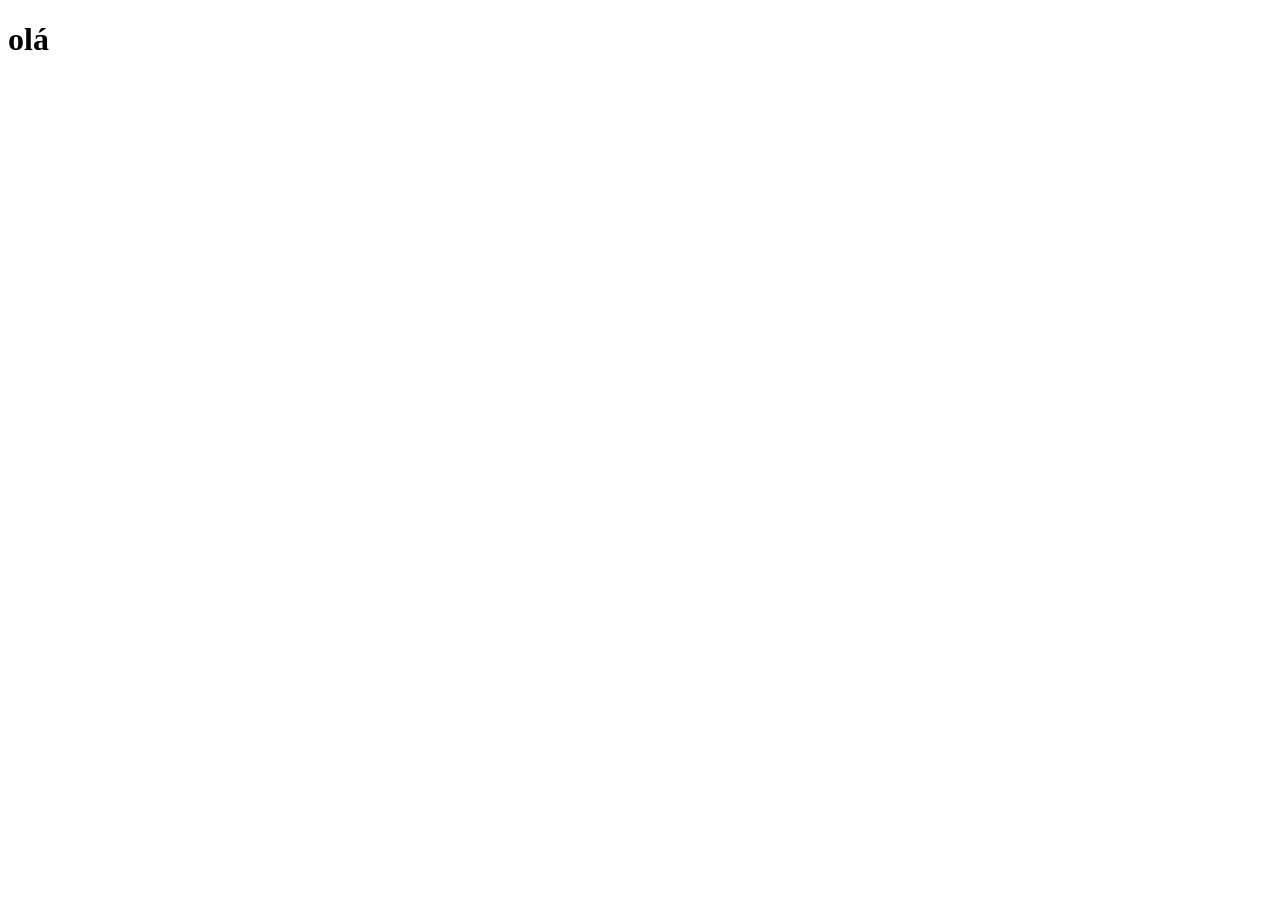
==== index.html @ 62827d4e "Criação da página principal" ====
<!DOCTYPE html>
<html lang="pt-br">
<head>
    <meta charset="UTF-8">
    <meta name="viewport" content="width=device-width, initial-scale=1.0">
    <title>Projeto Redes Sociais</title>
    <link rel="shortcut icon" href="favicon.ico" type="image/x-icon">
</head>
<body>
    <h1>olá</h1>
</body>
</html>
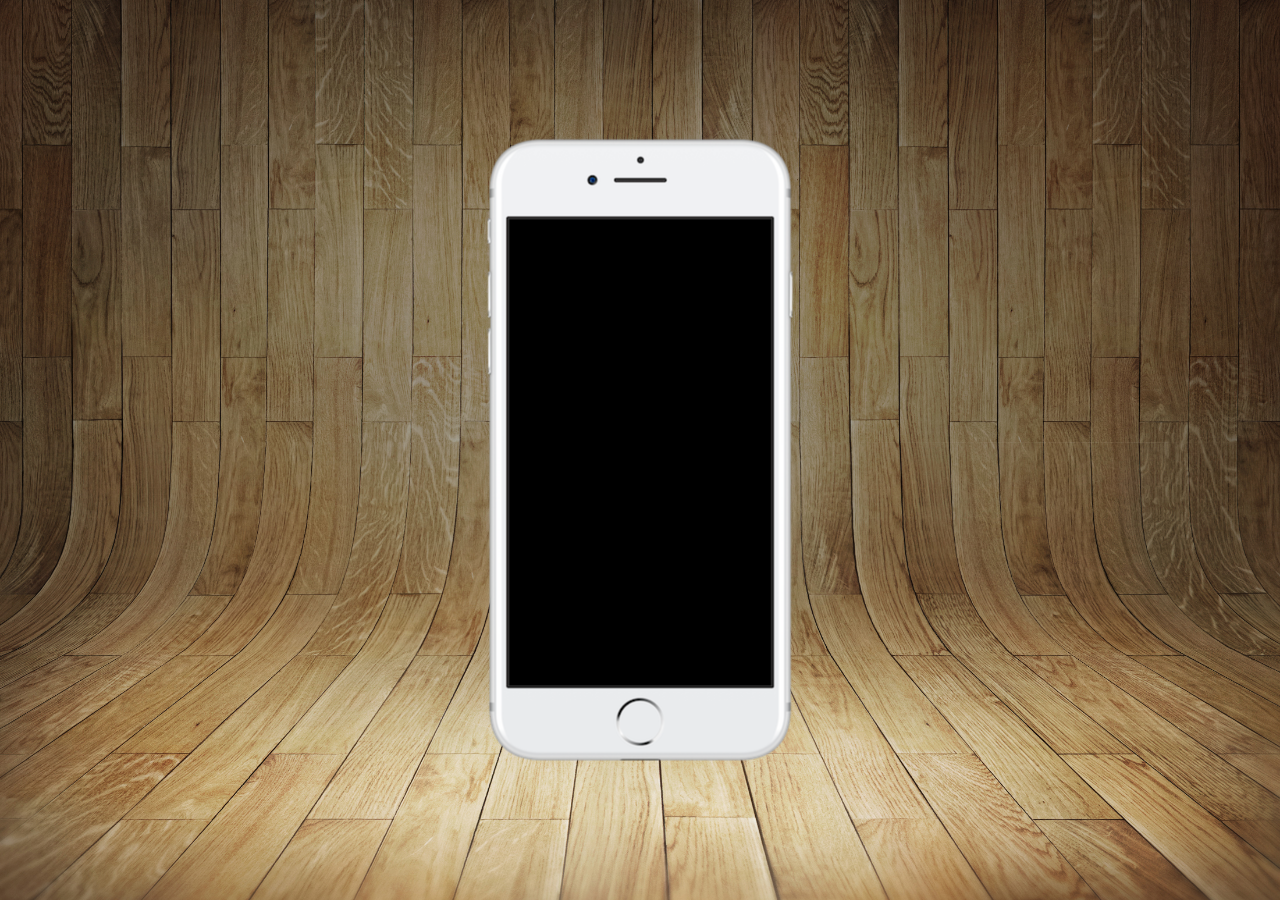
==== commit ac63b787: "atualização projeto social" ====
--- a/index.html
+++ b/index.html
@@ -5,8 +5,16 @@
     <meta name="viewport" content="width=device-width, initial-scale=1.0">
     <title>Projeto Redes Sociais</title>
     <link rel="shortcut icon" href="favicon.ico" type="image/x-icon">
+    <link rel="stylesheet" href="estilos/style.css">
 </head>
 <body>
-    <h1>olá</h1>
+    <main>
+        <section id="telefone">
+            
+        </section>
+        <section id="redes-sociais">
+
+        </section>
+    </main>
 </body>
 </html>
--- a/estilos/style.css
+++ b/estilos/style.css
@@ -0,0 +1,34 @@
+@charset "UTF-8";
+
+* {
+    margin: 0px;
+    padding: 0px;
+    font-family: Arial, Helvetica, sans-serif;
+}
+
+html, body {
+    height: 100vh;
+    width: 100vw;
+    background-color: black;
+}
+
+body {
+    background: url(../imagens/fundo-madeira.jpg) no-repeat top center;
+    background-size: cover;
+    background-attachment: fixed;
+}
+
+main {
+    position: relative;
+    height: 100vh;
+}
+
+section#telefone {
+    position: absolute;
+    top: 50%;
+    left: 50%;
+    transform: translate(-50%, -50%);
+    height: 627px;
+    width: 311px;
+    background: url(../imagens/frame-iphone.png) no-repeat;
+}
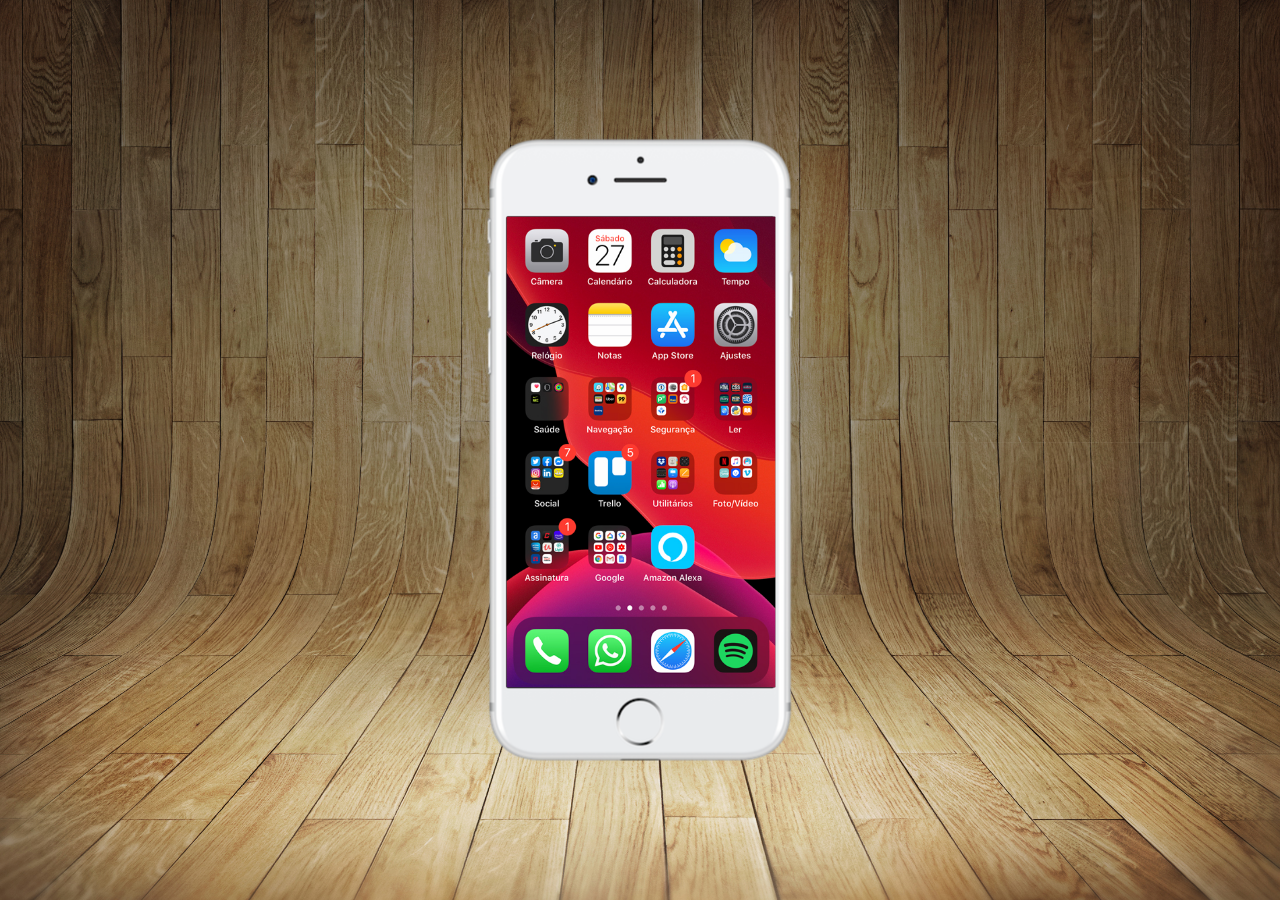
==== commit fbc98cf9: "Criação tela home" ====
--- a/index.html
+++ b/index.html
@@ -10,7 +10,9 @@
 <body>
     <main>
         <section id="telefone">
-            
+            <iframe src="home.html" name="tela" id="tela" frameborder="0">
+
+            </iframe>
         </section>
         <section id="redes-sociais">
 
--- a/estilos/style.css
+++ b/estilos/style.css
@@ -28,7 +28,16 @@
     top: 50%;
     left: 50%;
     transform: translate(-50%, -50%);
+
     height: 627px;
     width: 311px;
     background: url(../imagens/frame-iphone.png) no-repeat;
+}
+
+iframe#tela {
+    position: relative;
+    top: 80px;
+    left: 22px;
+    width: 269px;
+    height: 471px;
 }
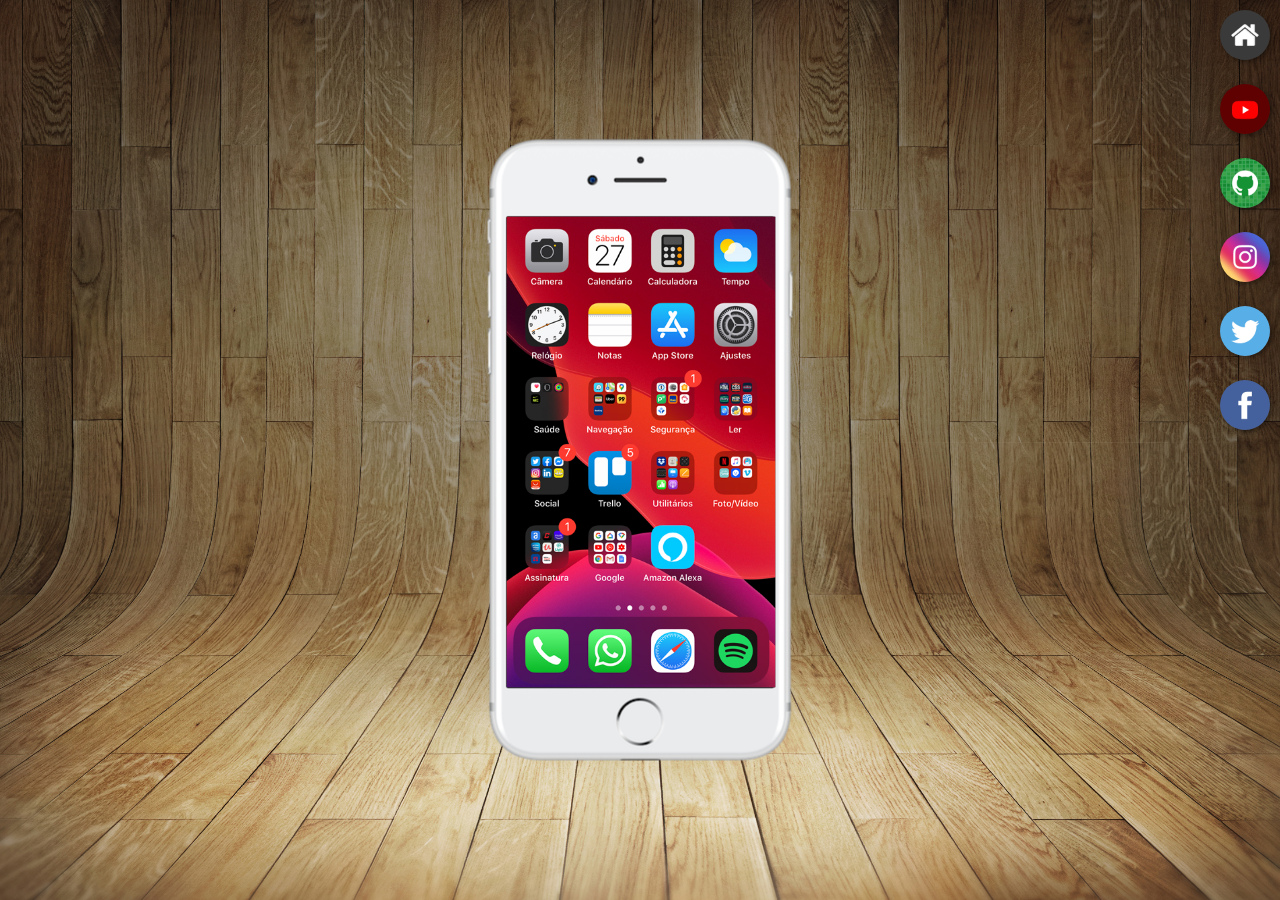
==== commit f21a45de: "botão redes sociais" ====
--- a/index.html
+++ b/index.html
@@ -11,11 +11,16 @@
     <main>
         <section id="telefone">
             <iframe src="home.html" name="tela" id="tela" frameborder="0">
-
+                Seu navegador não é compatível...
             </iframe>
         </section>
         <section id="redes-sociais">
-
+            <a href="#" target="tela"><img src="imagens/logo-home.jpg" alt=""></a> <br>
+            <a href="#" target="tela"><img src="imagens/logo-youtube.jpg" alt=""></a> <br>
+            <a href="#" target="tela"><img src="imagens/logo-github.jpg" alt=""></a> <br>
+            <a href="#" target="tela"><img src="imagens/logo-instagram.jpg" alt=""></a> <br>
+            <a href="#" target="tela"><img src="imagens/logo-twitter.jpg" alt=""></a> <br>
+            <a href="#" target="tela"><img src="imagens/logo-facebook.jpg" alt=""></a>
         </section>
     </main>
 </body>
--- a/estilos/style.css
+++ b/estilos/style.css
@@ -40,4 +40,24 @@
     left: 22px;
     width: 269px;
     height: 471px;
-}+}
+
+section#redes-sociais img {
+    width: 50px;
+    margin: 10px;
+    border-radius: 50%;
+    box-shadow: 2px 2px 5px rgba(0, 0, 0, 0.411);
+    box-sizing: border-box;
+}
+
+section#redes-sociais img:hover {
+    border: 2px solid rgba(255, 255, 255, 0.616);
+    transform: translate(-3px, -3px);
+    box-shadow: 5px 5px 10px rgba(0, 0, 0, 0.603);
+    transition-duration: 0.3s;
+}
+
+section#redes-sociais {
+    text-align: right;
+}
+
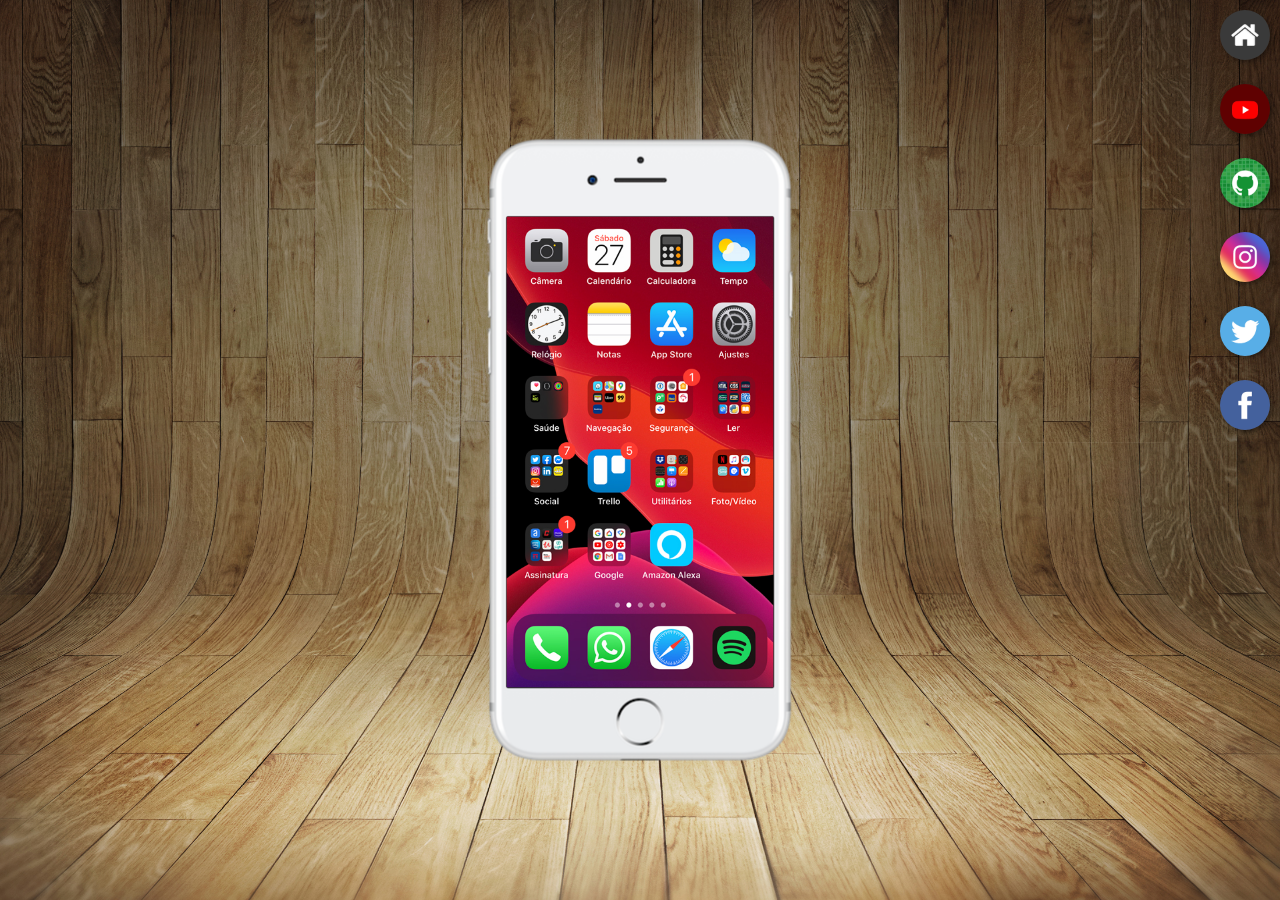
==== commit 79374824: "atualização projeto social" ====
--- a/index.html
+++ b/index.html
@@ -15,12 +15,12 @@
             </iframe>
         </section>
         <section id="redes-sociais">
-            <a href="#" target="tela"><img src="imagens/logo-home.jpg" alt=""></a> <br>
-            <a href="#" target="tela"><img src="imagens/logo-youtube.jpg" alt=""></a> <br>
-            <a href="#" target="tela"><img src="imagens/logo-github.jpg" alt=""></a> <br>
-            <a href="#" target="tela"><img src="imagens/logo-instagram.jpg" alt=""></a> <br>
-            <a href="#" target="tela"><img src="imagens/logo-twitter.jpg" alt=""></a> <br>
-            <a href="#" target="tela"><img src="imagens/logo-facebook.jpg" alt=""></a>
+            <a href="home.html" target="tela"><img src="imagens/logo-home.jpg" alt=""></a> <br>
+            <a href="youtube.html" target="tela"><img src="imagens/logo-youtube.jpg" alt=""></a> <br>
+            <a href="github.html" target="tela"><img src="imagens/logo-github.jpg" alt=""></a> <br>
+            <a href="instagram.html" target="tela"><img src="imagens/logo-instagram.jpg" alt=""></a> <br>
+            <a href="twitter.html" target="tela"><img src="imagens/logo-twitter.jpg" alt=""></a> <br>
+            <a href="facebook.html" target="tela"><img src="imagens/logo-facebook.jpg" alt=""></a>
         </section>
     </main>
 </body>
--- a/estilos/style.css
+++ b/estilos/style.css
@@ -38,7 +38,7 @@
     position: relative;
     top: 80px;
     left: 22px;
-    width: 269px;
+    width: 267px;
     height: 471px;
 }
 
